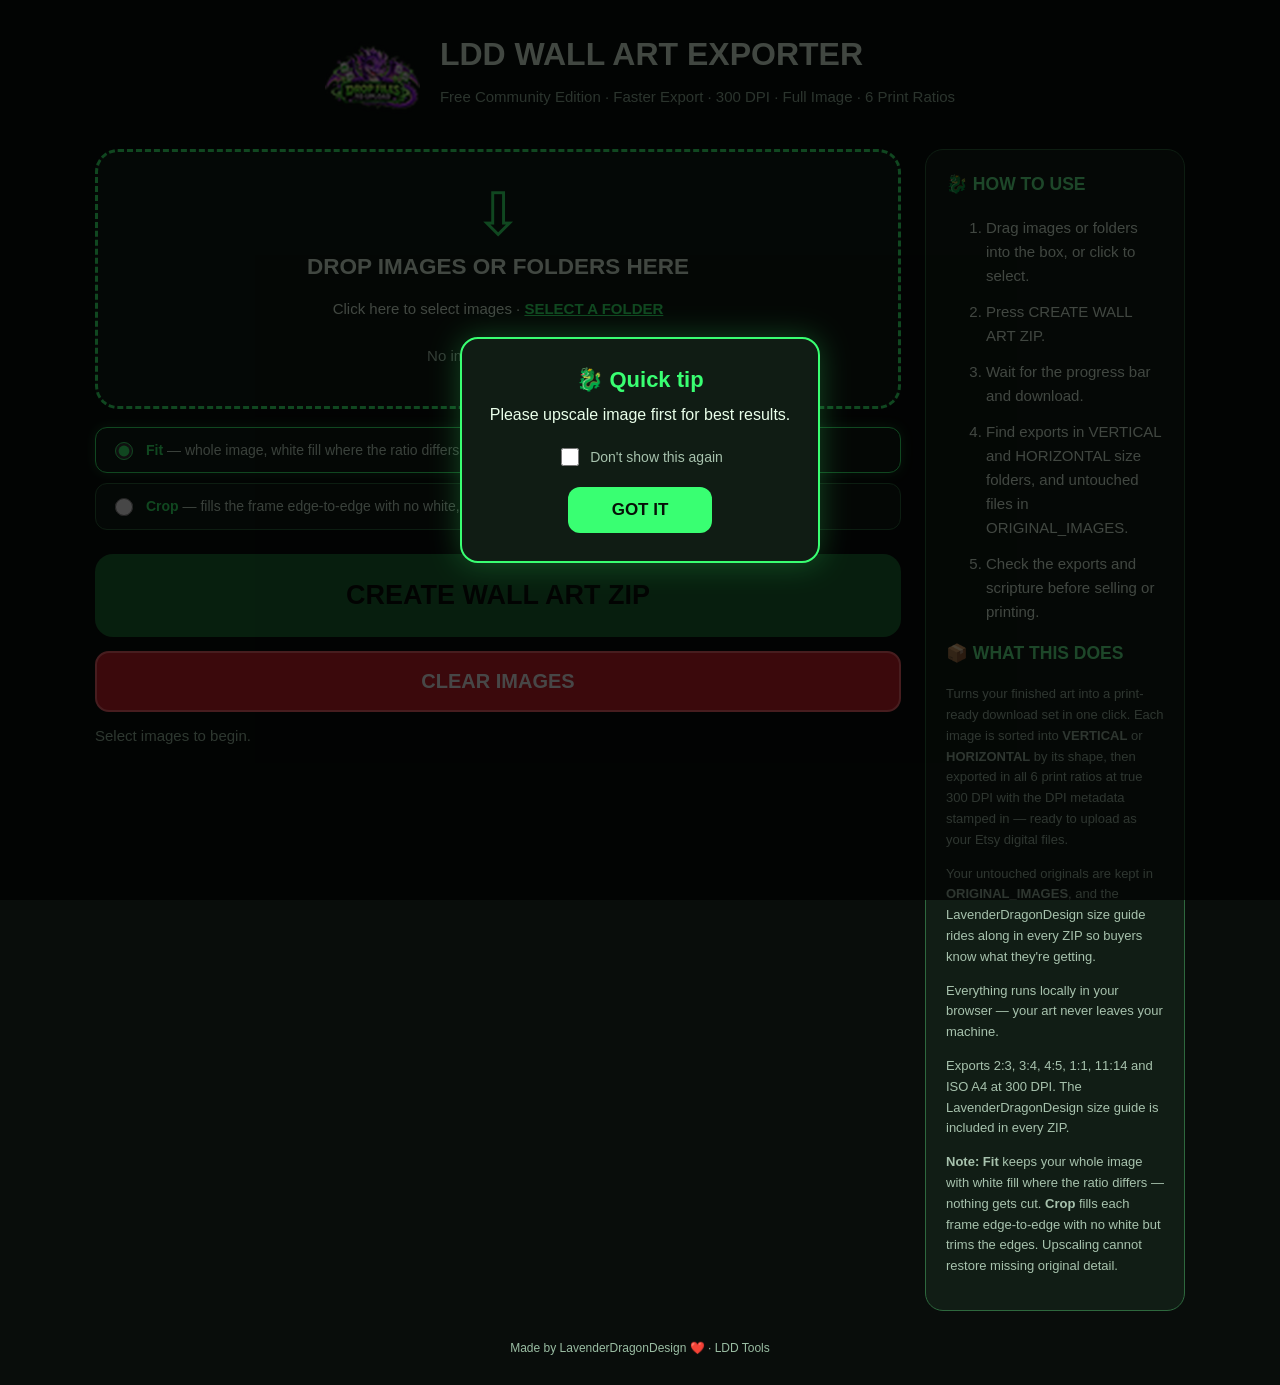
==== wallart/index.html @ 2785226b "295" ====
<!doctype html><html><head><meta charset="utf-8"><meta name="viewport" content="width=device-width,initial-scale=1"><title>LDD Wall Art Exporter</title><link rel="stylesheet" href="style.css"></head><body><main><header><img src="logo.png"><div><h1>LDD WALL ART EXPORTER</h1><p>Free Community Edition · Faster Export · 300 DPI · Full Image · 6 Print Ratios</p></div></header><div class="layout"><section><div id="drop" tabindex="0"><div class="arrow">⇩</div><h2>DROP IMAGES OR FOLDERS HERE</h2><p>Click here to select images · <a href="#" id="folderpick">SELECT A FOLDER</a></p><p id="count">No images added yet</p></div><input id="images" type="file" accept="image/png,image/jpeg,image/webp,image/bmp" multiple hidden><input id="folders" type="file" webkitdirectory multiple hidden><div id="mode-row"><label class="mode-pill"><input type="radio" name="wa-mode" value="fit" checked><span><b>Fit</b> — whole image, white fill where the ratio differs from your image</span></label><label class="mode-pill"><input type="radio" name="wa-mode" value="crop"><span><b>Crop</b> — fills the frame edge-to-edge with no white, trims the edges that don't fit</span></label></div><button id="export" disabled>CREATE WALL ART ZIP</button><button id="clear" type="button">CLEAR IMAGES</button><div id="progress" hidden><div class="statusline"><div class="spinner" id="spinner"></div><span id="phase">Preparing…</span></div><div class="track"><div id="fill"></div></div><div class="metrics"><span id="pct">0%</span><span id="eta">Estimating…</span></div></div><p id="status">Select images to begin.</p></section><aside><h3>🐉 HOW TO USE</h3><ol><li>Drag images or folders into the box, or click to select.</li><li>Press CREATE WALL ART ZIP.</li><li>Wait for the progress bar and download.</li><li>Find exports in VERTICAL and HORIZONTAL size folders, and untouched files in ORIGINAL_IMAGES.</li><li>Check the exports and scripture before selling or printing.</li></ol><h3>📦 WHAT THIS DOES</h3><p>Turns your finished art into a print-ready download set in one click. Each image is sorted into <strong>VERTICAL</strong> or <strong>HORIZONTAL</strong> by its shape, then exported in all 6 print ratios at true 300 DPI with the DPI metadata stamped in — ready to upload as your Etsy digital files.</p><p>Your untouched originals are kept in <strong>ORIGINAL_IMAGES</strong>, and the LavenderDragonDesign size guide rides along in every ZIP so buyers know what they're getting.</p><p>Everything runs locally in your browser — your art never leaves your machine.</p><p>Exports 2:3, 3:4, 4:5, 1:1, 11:14 and ISO A4 at 300 DPI. The LavenderDragonDesign size guide is included in every ZIP.</p><p><strong>Note:</strong> <strong>Fit</strong> keeps your whole image with white fill where the ratio differs — nothing gets cut. <strong>Crop</strong> fills each frame edge-to-edge with no white but trims the edges. Upscaling cannot restore missing original detail.</p></aside></div><footer>Made by LavenderDragonDesign ❤️ · LDD Tools</footer></main><script src="app.js"></script><div id="ldd-wa-toast" hidden></div></body></html>
---- wallart/style.css ----
*{box-sizing:border-box}body{margin:0;background:#090d0b;color:#eaffea;font:15px Segoe UI,Arial,sans-serif}main{max-width:1150px;margin:0 auto;padding:30px}header{display:flex;align-items:center;justify-content:center;gap:20px;text-align:left;margin-bottom:24px}header img{width:95px;height:95px;object-fit:contain}h1{font-size:32px;margin:0}header p,footer{color:#9abda3}.layout{display:grid;grid-template-columns:minmax(0,1fr) 260px;gap:24px}#drop{border:3px dashed #39ff72;border-radius:23px;background:#101c14;min-height:260px;display:flex;flex-direction:column;align-items:center;justify-content:center;cursor:pointer;padding:20px;text-align:center}#drop.over{background:#20412a;box-shadow:0 0 20px #39ff7255}.arrow{font-size:60px;color:#39ff72}h2{margin:5px 0}a{color:#39ff72;font-weight:bold}#count{color:#b9d6c0}button#export{width:100%;margin-top:20px;padding:26px;background:#39ff72;color:#071108;font-weight:900;font-size:27px;border:0;border-radius:18px;cursor:pointer}button:disabled{opacity:.4;cursor:not-allowed}aside{background:#111d15;border:1px solid #2e683e;border-radius:18px;padding:20px;line-height:1.6}aside h3{color:#6aff95;margin-top:0}aside li{margin-bottom:12px}aside p{color:#a7c2ad;font-size:13px}#progress{background:#111d15;padding:15px;border-radius:14px;margin-top:18px}.statusline,.metrics{display:flex;gap:12px;align-items:center;justify-content:space-between}.spinner{height:20px;width:20px;border:3px solid #295d39;border-top-color:#39ff72;border-radius:50%;animation:spin .7s linear infinite}@keyframes spin{to{transform:rotate(360deg)}}.track{height:15px;border-radius:12px;background:#2b4130;margin:14px 0;overflow:hidden}#fill{height:100%;width:0;background:#39ff72}#status{color:#a4c8ac;overflow-wrap:anywhere}footer{text-align:center;margin-top:30px;font-size:12px}@media(max-width:760px){.layout{grid-template-columns:1fr}header h1{font-size:23px}}
#clear{display:block;width:100%;margin-top:14px;padding:17px;background:#d5212c;color:white;border:2px solid #ff6971;border-radius:14px;font-size:20px;font-weight:900;cursor:pointer}#clear:hover{background:#f0313d}#clear:disabled{opacity:.4;cursor:not-allowed}
::-webkit-scrollbar{width:12px;height:12px}::-webkit-scrollbar-track{background:#0d140f}::-webkit-scrollbar-thumb{background:#2e683e;border-radius:8px;border:3px solid #0d140f}::-webkit-scrollbar-thumb:hover{background:#39ff72}*{scrollbar-color:#2e683e #0d140f}
#ldd-upscale-note{position:fixed;inset:0;z-index:9999;background:rgba(0,0,0,.72);display:flex;align-items:center;justify-content:center;padding:20px}
.ldd-upscale-card{background:#101c14;border:2px solid #39ff72;border-radius:18px;padding:28px;max-width:420px;text-align:center;box-shadow:0 0 30px #39ff7240}
.ldd-upscale-title{font-size:22px;font-weight:900;color:#39ff72;margin-bottom:10px}
.ldd-upscale-card p{color:#eaffea;font-size:16px;margin:0 0 18px;line-height:1.5}
.ldd-upscale-row{display:flex;align-items:center;justify-content:center;gap:8px;color:#a7c2ad;font-size:14px;margin-bottom:18px;cursor:pointer}
.ldd-upscale-row input{width:18px;height:18px;accent-color:#39ff72;cursor:pointer}
#ldd-upscale-ok{background:#39ff72;color:#071108;font-weight:900;font-size:17px;border:0;border-radius:12px;padding:13px 44px;cursor:pointer}
#ldd-wa-toast{position:fixed;left:50%;bottom:28px;transform:translateX(-50%) translateY(20px);z-index:10000;background:#101c14;border:2px solid #39ff72;color:#eaffea;font-weight:700;font-size:16px;padding:14px 26px;border-radius:14px;box-shadow:0 0 25px #39ff7255;opacity:0;pointer-events:none;transition:opacity .3s,transform .3s}
#ldd-wa-toast.show{opacity:1;transform:translateX(-50%) translateY(0)}
#mode-row{display:flex;flex-direction:column;gap:10px;margin:18px 0 4px}
.mode-pill{display:flex;gap:10px;align-items:flex-start;background:#101c14;border:1px solid #2e683e;border-radius:12px;padding:12px 14px;cursor:pointer;color:#cfe8d4;font-size:14px;line-height:1.45}
.mode-pill input{margin-top:2px;accent-color:#39ff72;width:18px;height:18px;flex:none;cursor:pointer}
.mode-pill b{color:#39ff72}
.mode-pill:has(input:checked){border-color:#39ff72;box-shadow:0 0 12px #39ff7240}
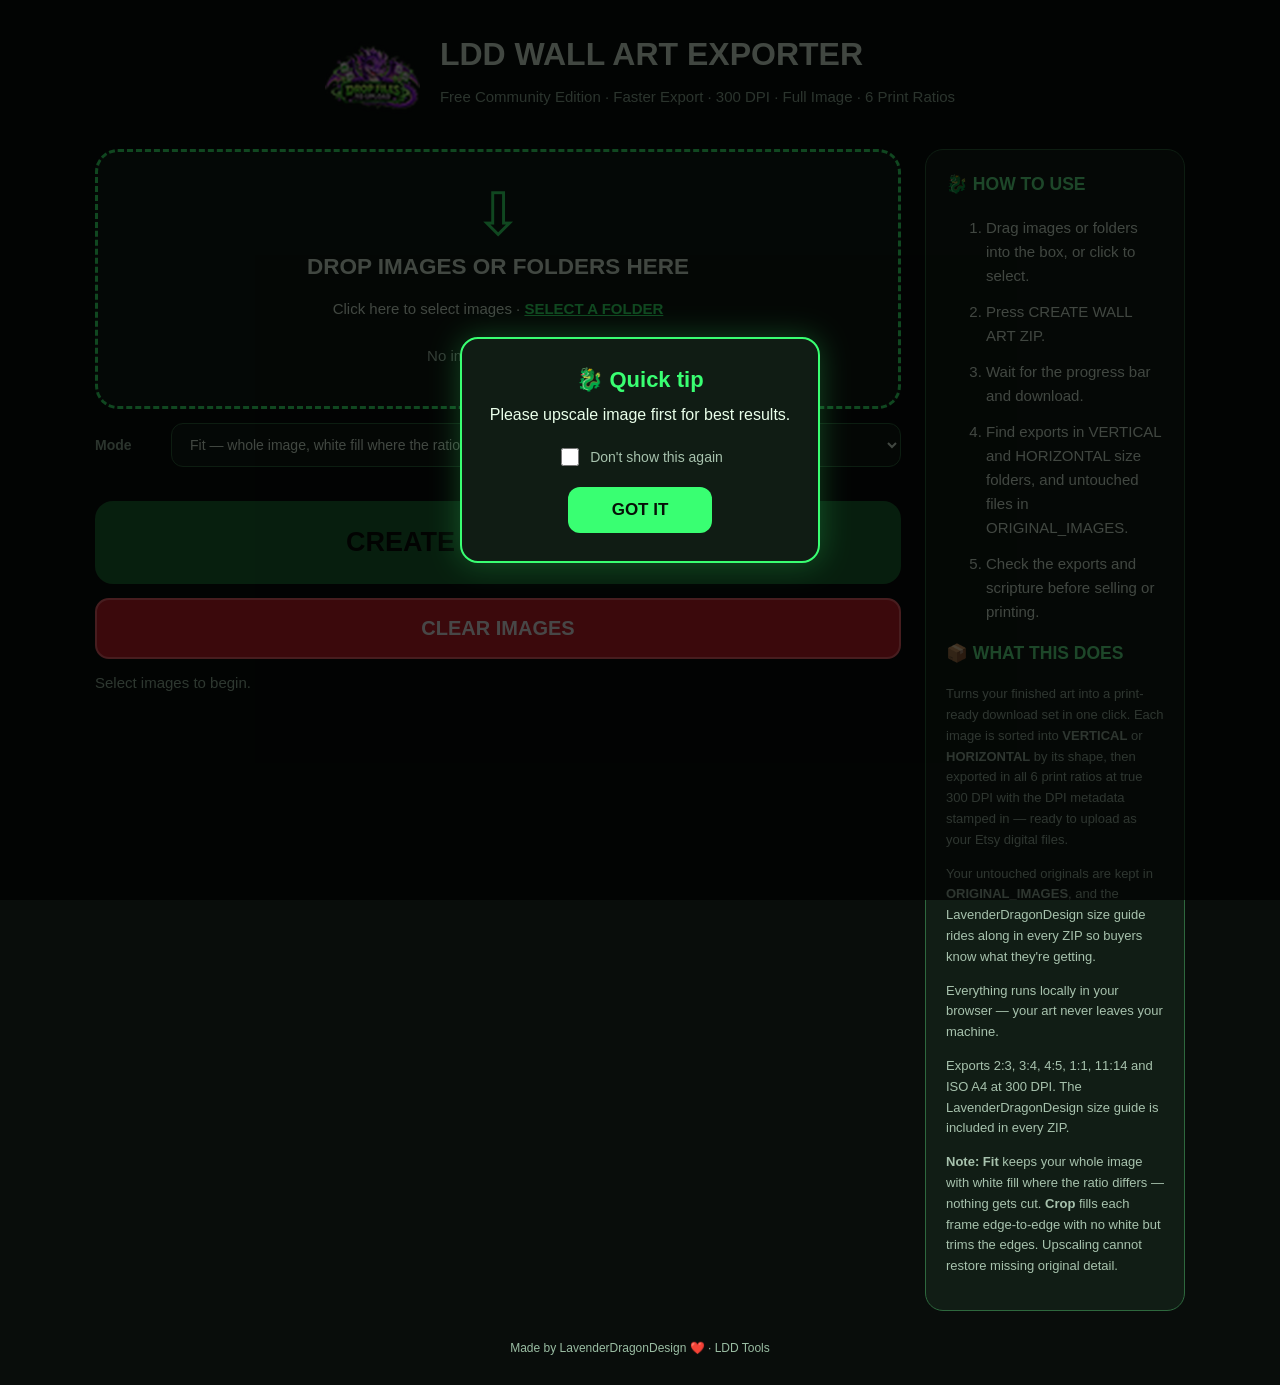
==== commit e3b04579: "1" ====
--- a/wallart/index.html
+++ b/wallart/index.html
@@ -1 +1 @@
-<!doctype html><html><head><meta charset="utf-8"><meta name="viewport" content="width=device-width,initial-scale=1"><title>LDD Wall Art Exporter</title><link rel="stylesheet" href="style.css"></head><body><main><header><img src="logo.png"><div><h1>LDD WALL ART EXPORTER</h1><p>Free Community Edition · Faster Export · 300 DPI · Full Image · 6 Print Ratios</p></div></header><div class="layout"><section><div id="drop" tabindex="0"><div class="arrow">⇩</div><h2>DROP IMAGES OR FOLDERS HERE</h2><p>Click here to select images · <a href="#" id="folderpick">SELECT A FOLDER</a></p><p id="count">No images added yet</p></div><input id="images" type="file" accept="image/png,image/jpeg,image/webp,image/bmp" multiple hidden><input id="folders" type="file" webkitdirectory multiple hidden><div id="mode-row"><label class="mode-pill"><input type="radio" name="wa-mode" value="fit" checked><span><b>Fit</b> — whole image, white fill where the ratio differs from your image</span></label><label class="mode-pill"><input type="radio" name="wa-mode" value="crop"><span><b>Crop</b> — fills the frame edge-to-edge with no white, trims the edges that don't fit</span></label></div><button id="export" disabled>CREATE WALL ART ZIP</button><button id="clear" type="button">CLEAR IMAGES</button><div id="progress" hidden><div class="statusline"><div class="spinner" id="spinner"></div><span id="phase">Preparing…</span></div><div class="track"><div id="fill"></div></div><div class="metrics"><span id="pct">0%</span><span id="eta">Estimating…</span></div></div><p id="status">Select images to begin.</p></section><aside><h3>🐉 HOW TO USE</h3><ol><li>Drag images or folders into the box, or click to select.</li><li>Press CREATE WALL ART ZIP.</li><li>Wait for the progress bar and download.</li><li>Find exports in VERTICAL and HORIZONTAL size folders, and untouched files in ORIGINAL_IMAGES.</li><li>Check the exports and scripture before selling or printing.</li></ol><h3>📦 WHAT THIS DOES</h3><p>Turns your finished art into a print-ready download set in one click. Each image is sorted into <strong>VERTICAL</strong> or <strong>HORIZONTAL</strong> by its shape, then exported in all 6 print ratios at true 300 DPI with the DPI metadata stamped in — ready to upload as your Etsy digital files.</p><p>Your untouched originals are kept in <strong>ORIGINAL_IMAGES</strong>, and the LavenderDragonDesign size guide rides along in every ZIP so buyers know what they're getting.</p><p>Everything runs locally in your browser — your art never leaves your machine.</p><p>Exports 2:3, 3:4, 4:5, 1:1, 11:14 and ISO A4 at 300 DPI. The LavenderDragonDesign size guide is included in every ZIP.</p><p><strong>Note:</strong> <strong>Fit</strong> keeps your whole image with white fill where the ratio differs — nothing gets cut. <strong>Crop</strong> fills each frame edge-to-edge with no white but trims the edges. Upscaling cannot restore missing original detail.</p></aside></div><footer>Made by LavenderDragonDesign ❤️ · LDD Tools</footer></main><script src="app.js"></script><div id="ldd-wa-toast" hidden></div></body></html>+<!doctype html><html><head><meta charset="utf-8"><meta name="viewport" content="width=device-width,initial-scale=1"><title>LDD Wall Art Exporter</title><link rel="stylesheet" href="style.css"></head><body><main><header><img src="logo.png"><div><h1>LDD WALL ART EXPORTER</h1><p>Free Community Edition · Faster Export · 300 DPI · Full Image · 6 Print Ratios</p></div></header><div class="layout"><section><div id="drop" tabindex="0"><div class="arrow">⇩</div><h2>DROP IMAGES OR FOLDERS HERE</h2><p>Click here to select images · <a href="#" id="folderpick">SELECT A FOLDER</a></p><p id="count">No images added yet</p></div><input id="images" type="file" accept="image/png,image/jpeg,image/webp,image/bmp" multiple hidden><input id="folders" type="file" webkitdirectory multiple hidden><div class="opt-row"><label for="wa-mode">Mode</label><select id="wa-mode"><option value="fit" selected>Fit — whole image, white fill where the ratio differs</option><option value="crop">Crop — fill frame edge-to-edge, no white (trims edges)</option></select></div><button id="export" disabled>CREATE WALL ART ZIP</button><button id="clear" type="button">CLEAR IMAGES</button><div id="progress" hidden><div class="statusline"><div class="spinner" id="spinner"></div><span id="phase">Preparing…</span></div><div class="track"><div id="fill"></div></div><div class="metrics"><span id="pct">0%</span><span id="eta">Estimating…</span></div></div><p id="status">Select images to begin.</p></section><aside><h3>🐉 HOW TO USE</h3><ol><li>Drag images or folders into the box, or click to select.</li><li>Press CREATE WALL ART ZIP.</li><li>Wait for the progress bar and download.</li><li>Find exports in VERTICAL and HORIZONTAL size folders, and untouched files in ORIGINAL_IMAGES.</li><li>Check the exports and scripture before selling or printing.</li></ol><h3>📦 WHAT THIS DOES</h3><p>Turns your finished art into a print-ready download set in one click. Each image is sorted into <strong>VERTICAL</strong> or <strong>HORIZONTAL</strong> by its shape, then exported in all 6 print ratios at true 300 DPI with the DPI metadata stamped in — ready to upload as your Etsy digital files.</p><p>Your untouched originals are kept in <strong>ORIGINAL_IMAGES</strong>, and the LavenderDragonDesign size guide rides along in every ZIP so buyers know what they're getting.</p><p>Everything runs locally in your browser — your art never leaves your machine.</p><p>Exports 2:3, 3:4, 4:5, 1:1, 11:14 and ISO A4 at 300 DPI. The LavenderDragonDesign size guide is included in every ZIP.</p><p><strong>Note:</strong> <strong>Fit</strong> keeps your whole image with white fill where the ratio differs — nothing gets cut. <strong>Crop</strong> fills each frame edge-to-edge with no white but trims the edges. Upscaling cannot restore missing original detail.</p></aside></div><footer>Made by LavenderDragonDesign ❤️ · LDD Tools</footer></main><script src="app.js"></script><div id="ldd-wa-toast" hidden></div></body></html>
--- a/wallart/style.css
+++ b/wallart/style.css
@@ -10,8 +10,7 @@
 #ldd-upscale-ok{background:#39ff72;color:#071108;font-weight:900;font-size:17px;border:0;border-radius:12px;padding:13px 44px;cursor:pointer}
 #ldd-wa-toast{position:fixed;left:50%;bottom:28px;transform:translateX(-50%) translateY(20px);z-index:10000;background:#101c14;border:2px solid #39ff72;color:#eaffea;font-weight:700;font-size:16px;padding:14px 26px;border-radius:14px;box-shadow:0 0 25px #39ff7255;opacity:0;pointer-events:none;transition:opacity .3s,transform .3s}
 #ldd-wa-toast.show{opacity:1;transform:translateX(-50%) translateY(0)}
-#mode-row{display:flex;flex-direction:column;gap:10px;margin:18px 0 4px}
-.mode-pill{display:flex;gap:10px;align-items:flex-start;background:#101c14;border:1px solid #2e683e;border-radius:12px;padding:12px 14px;cursor:pointer;color:#cfe8d4;font-size:14px;line-height:1.45}
-.mode-pill input{margin-top:2px;accent-color:#39ff72;width:18px;height:18px;flex:none;cursor:pointer}
-.mode-pill b{color:#39ff72}
-.mode-pill:has(input:checked){border-color:#39ff72;box-shadow:0 0 12px #39ff7240}
+.opt-row{display:flex;align-items:center;gap:12px;margin:14px 0}
+.opt-row>label{color:#9abda3;font-weight:700;font-size:14px;flex:none;width:64px}
+.opt-row select{flex:1;min-width:0;background:#101c14;color:#eaffea;border:1px solid #2e683e;border-radius:12px;padding:12px 14px;font-size:14px;cursor:pointer}
+.opt-row select:focus{outline:none;border-color:#39ff72;box-shadow:0 0 12px #39ff7240}
